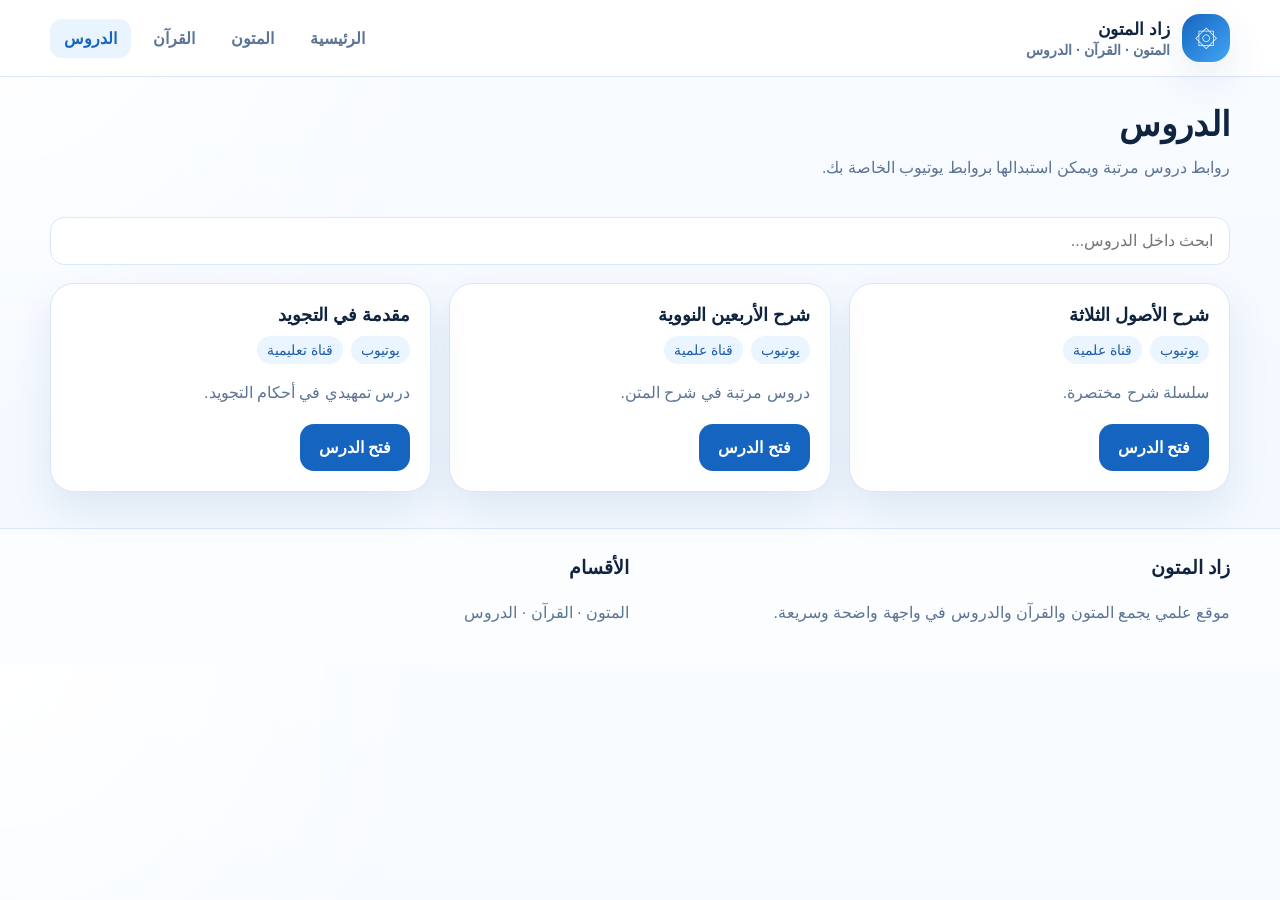
==== lessons.html @ 4cfde092 "Add files via upload" ====
<!doctype html>
<html lang="ar" dir="rtl">
<head>
  <meta charset="utf-8">
  <meta name="viewport" content="width=device-width, initial-scale=1">
  <title>الدروس - زاد المتون</title>
  <meta name="description" content="الدروس">
  <link rel="stylesheet" href="assets/css/style.css">
</head>
<body>
<div data-current-page="lessons"></div>

<header class="topbar">
  <div class="container nav">
    <div class="brand">
      <div class="brand-badge">۞</div>
      <div class="brand-text">
        <div>زاد المتون</div>
        <small>المتون · القرآن · الدروس</small>
      </div>
    </div>
    <button class="menu-btn" aria-label="القائمة">☰</button>
    <nav class="nav-links">
      <a href="index.html" data-page="home">الرئيسية</a>
      <a href="mutoon.html" data-page="mutoon">المتون</a>
      <a href="quran.html" data-page="quran">القرآن</a>
      <a href="lessons.html" data-page="lessons">الدروس</a>
    </nav>
  </div>
</header>

<main class="container">
  <section class="page-title">
    <h1>الدروس</h1>
    <p>روابط دروس مرتبة ويمكن استبدالها بروابط يوتيوب الخاصة بك.</p>
  </section>

  <div class="search-wrap">
    <input class="input" data-filter-input type="text" placeholder="ابحث داخل الدروس...">
  </div>

  <section class="list-grid" id="lessons-list">
    <div class="empty">جاري تحميل الدروس...</div>
  </section>
</main>

<footer class="footer">
  <div class="container footer-grid">
    <div>
      <h3 style="margin-top:0">زاد المتون</h3>
      <p>موقع علمي يجمع المتون والقرآن والدروس في واجهة واضحة وسريعة.</p>
    </div>
    <div>
      <h3 style="margin-top:0">الأقسام</h3>
      <p><a href="mutoon.html">المتون</a> · <a href="quran.html">القرآن</a> · <a href="lessons.html">الدروس</a></p>
    </div>
  </div>
</footer>

<script src="assets/js/common.js"></script>
<script src="assets/data/lessons-data.js"></script>
<script src="assets/js/lessons.js"></script>
</body>
</html>
---- assets/css/style.css ----
:root{
  --bg:#f3f8ff;
  --surface:#ffffff;
  --surface-2:#f7fbff;
  --line:#d9e7fb;
  --text:#10233f;
  --muted:#5c7595;
  --primary:#1565c0;
  --primary-2:#0d47a1;
  --accent:#42a5f5;
  --soft:#eaf4ff;
  --shadow:0 18px 42px rgba(17,70,140,.10);
  --radius:22px;
  --container:min(1180px, calc(100% - 28px));
}
*{box-sizing:border-box}
html{scroll-behavior:smooth}
body{
  margin:0;
  direction:rtl;
  color:var(--text);
  font-family:"Noto Naskh Arabic","Segoe UI",Tahoma,Arial,sans-serif;
  background:
    radial-gradient(circle at top left, #ffffff 0, transparent 30%),
    linear-gradient(180deg,#f9fcff 0%, var(--bg) 100%);
}
a{color:inherit;text-decoration:none}
img{display:block;max-width:100%}
button,input,select{font:inherit}
.container{width:var(--container);margin-inline:auto}
.topbar{
  position:sticky;top:0;z-index:50;
  background:rgba(255,255,255,.96);
  backdrop-filter:blur(10px);
  border-bottom:1px solid var(--line);
}
.nav{display:flex;align-items:center;justify-content:space-between;gap:16px;padding:14px 0}
.brand{display:flex;align-items:center;gap:12px}
.brand-badge{
  width:48px;height:48px;border-radius:18px;display:grid;place-items:center;
  background:linear-gradient(135deg,var(--primary),var(--accent));
  color:#fff;font-size:23px;box-shadow:var(--shadow)
}
.brand-text{font-weight:800;font-size:1.08rem}
.brand-text small{display:block;color:var(--muted);font-weight:600;margin-top:2px}
.nav-links{display:flex;align-items:center;gap:8px;flex-wrap:wrap}
.nav-links a{
  padding:10px 14px;border-radius:12px;color:var(--muted);font-weight:700;transition:.18s ease
}
.nav-links a:hover,.nav-links a.active{background:var(--soft);color:var(--primary)}
.menu-btn{
  display:none;border:none;background:var(--soft);color:var(--primary);
  padding:10px 12px;border-radius:12px;font-size:18px;cursor:pointer
}
.hero{padding:56px 0 24px}
.hero-grid{display:grid;grid-template-columns:1.08fr .92fr;gap:20px}
.panel{
  background:var(--surface);border:1px solid var(--line);border-radius:30px;box-shadow:var(--shadow)
}
.hero-card{
  padding:36px;
  background:
    radial-gradient(circle at top right,#edf6ff 0,#ffffff 48%),
    linear-gradient(180deg,#ffffff,#f9fcff)
}
.kicker{
  display:inline-flex;align-items:center;gap:8px;
  background:#eaf4ff;color:var(--primary);padding:8px 14px;border-radius:999px;
  font-size:15px;font-weight:800
}
h1{font-size:clamp(2rem,3vw,3.1rem);line-height:1.18;margin:16px 0 10px}
.lead{margin:0;color:var(--muted);font-size:1.12rem;line-height:1.95}
.hero-actions{display:flex;gap:12px;flex-wrap:wrap;margin-top:24px}
.btn{
  display:inline-flex;align-items:center;justify-content:center;gap:10px;
  padding:13px 18px;border-radius:14px;border:1px solid transparent;
  font-weight:800;cursor:pointer;transition:.18s ease
}
.btn-primary{background:var(--primary);color:#fff}
.btn-primary:hover{background:var(--primary-2)}
.btn-secondary{background:var(--surface-2);border-color:var(--line);color:var(--text)}
.btn-secondary:hover{background:var(--soft)}
.hero-side{padding:22px}
.stats{display:grid;grid-template-columns:repeat(3,1fr);gap:14px}
.stat{
  padding:18px;border-radius:18px;border:1px solid var(--line);
  background:linear-gradient(180deg,#ffffff,#f5faff)
}
.stat strong{display:block;font-size:1.45rem;margin-bottom:6px}
.section{padding:18px 0 34px}
.section-head{display:flex;justify-content:space-between;align-items:end;gap:18px;margin-bottom:18px}
.section-head h2{margin:0;font-size:1.8rem}
.section-head p{margin:6px 0 0;color:var(--muted)}
.grid{display:grid;grid-template-columns:repeat(3,1fr);gap:18px}
.card{
  background:var(--surface);border:1px solid var(--line);border-radius:24px;
  padding:20px;box-shadow:var(--shadow)
}
.card-icon{
  width:58px;height:58px;border-radius:18px;display:grid;place-items:center;
  background:linear-gradient(135deg,#edf6ff,#dff0ff);color:var(--primary);font-size:28px;margin-bottom:14px
}
.card h3{margin:0 0 8px;font-size:1.14rem}
.card p{margin:0;color:var(--muted);line-height:1.9}
.actions{display:flex;gap:10px;flex-wrap:wrap;margin-top:16px}
.page-title{padding:28px 0 16px}
.page-title h1{margin:0 0 8px;font-size:2.1rem}
.page-title p{margin:0;color:var(--muted);line-height:1.9}
.notice{
  background:linear-gradient(180deg,#edf6ff,#ffffff);
  border:1px solid #cfe3fb;color:#214970;border-radius:18px;
  padding:16px 18px;line-height:1.9
}
.search-wrap{margin:18px 0}
.input{
  width:100%;padding:14px 16px;border-radius:14px;border:1px solid var(--line);
  background:#fff;outline:none;color:var(--text)
}
.input:focus{border-color:#8ec4ff;box-shadow:0 0 0 4px rgba(66,165,245,.12)}
.list-grid{display:grid;grid-template-columns:repeat(3,1fr);gap:18px}
.resource-card .meta{display:flex;gap:8px;flex-wrap:wrap;margin:10px 0 14px}
.badge{background:#ebf5ff;color:#1d5da8;padding:6px 10px;border-radius:999px;font-size:.9rem}
.muted{color:var(--muted)}
.footer{
  margin-top:36px;padding:28px 0 36px;border-top:1px solid var(--line);
  background:rgba(255,255,255,.7)
}
.footer-grid{display:grid;grid-template-columns:1fr 1fr;gap:22px}
.footer p{margin:0;color:var(--muted);line-height:1.9}
.quran-index-grid{display:grid;grid-template-columns:repeat(5,1fr);gap:16px}
.juz-card{
  border:1px solid var(--line);background:var(--surface);border-radius:22px;padding:14px;
  cursor:pointer;text-align:right;box-shadow:var(--shadow);transition:.16s ease
}
.juz-card:hover{transform:translateY(-2px)}
.juz-card .thumb{
  height:150px;border-radius:16px;overflow:hidden;background:#eef6ff;
  border:1px solid var(--line);margin-bottom:12px;display:grid;place-items:center
}
.juz-card .thumb img{width:100%;height:100%;object-fit:cover}
.juz-card .num{
  display:inline-block;background:#eaf4ff;color:#1c5ba4;border-radius:999px;
  padding:5px 10px;font-size:.9rem;margin-bottom:10px
}
.juz-title{font-weight:800;font-size:1.03rem;margin-bottom:6px}
.juz-range{color:var(--muted);font-size:.95rem;line-height:1.7}
.quran-shell{display:grid;grid-template-columns:280px 1fr;gap:18px;align-items:start}
.quran-sidebar .card{position:sticky;top:88px}
.info-list{display:grid;gap:8px}
.info-item{
  background:var(--surface-2);padding:10px 12px;border:1px solid var(--line);border-radius:12px
}
.reader-toolbar{display:flex;justify-content:space-between;align-items:center;gap:12px;margin-bottom:12px}
.reader-meta{display:flex;gap:10px;flex-wrap:wrap}
.page-badge{
  background:#ebf5ff;color:#165fae;padding:7px 12px;border-radius:999px;font-size:.92rem
}
.quran-reader{
  background:linear-gradient(180deg,#ffffff,#f9fcff);border:1px solid var(--line);
  border-radius:28px;padding:12px;box-shadow:var(--shadow)
}
.quran-page-wrap{
  background:#fff;border:1px solid var(--line);border-radius:24px;padding:8px
}
.quran-image-frame{
  background:#f4f9ff;border:1px solid var(--line);border-radius:20px;padding:8px
}
.quran-image-frame img{
  width:100%;max-height:85vh;object-fit:contain;border-radius:12px;margin:auto;
  box-shadow:0 10px 30px rgba(17,70,140,.10)
}
.quran-text{
  font-size:2rem;line-height:2.45;text-align:center;padding:22px;background:#fff;
  border:1px solid var(--line);border-radius:20px
}
.reader-actions{display:flex;gap:10px;flex-wrap:wrap}
.table-card{padding:0;overflow:hidden}
.data-table{width:100%;border-collapse:collapse}
.data-table th,.data-table td{padding:16px 14px;border-bottom:1px solid var(--line);vertical-align:top}
.data-table thead th{background:#f4f9ff;color:#24588d;font-size:.96rem}
.data-table tbody tr:hover{background:#fbfdff}
.data-table td.actions-cell{width:230px}
.data-table .actions{justify-content:flex-start;margin-top:0}
.data-table .title-cell strong{display:block;font-size:1.02rem;margin-bottom:6px}
.data-table .title-cell small{color:var(--muted);display:block;line-height:1.8}
.empty{
  background:var(--surface);border:1px dashed var(--line);border-radius:18px;
  padding:22px;text-align:center;color:var(--muted)
}
.help-box{display:grid;grid-template-columns:1fr 1fr;gap:18px;margin:18px 0}
.code-box{
  direction:ltr;text-align:left;white-space:pre-wrap;font-family:Consolas,monospace;
  background:#f6fbff;border:1px solid var(--line);border-radius:16px;padding:14px;color:#1f4670
}
.quick-links{display:grid;grid-template-columns:repeat(3,1fr);gap:14px}
.quick-link{
  background:var(--surface);border:1px solid var(--line);border-radius:18px;
  padding:16px 18px;box-shadow:var(--shadow)
}
.quick-link strong{display:block;margin-bottom:6px}
code{background:#f1f7ff;padding:2px 6px;border-radius:7px}
@media (max-width:1100px){
  .grid,.list-grid{grid-template-columns:repeat(2,1fr)}
  .quran-index-grid{grid-template-columns:repeat(3,1fr)}
}
@media (max-width:900px){
  .hero-grid,.quran-shell,.footer-grid,.help-box{grid-template-columns:1fr}
  .quick-links{grid-template-columns:1fr}
}
@media (max-width:760px){
  .menu-btn{display:block}
  .nav-links{
    display:none;position:absolute;top:72px;right:14px;left:14px;background:var(--surface);
    border:1px solid var(--line);border-radius:18px;padding:10px;box-shadow:var(--shadow)
  }
  .nav-links.open{display:flex;flex-direction:column;align-items:stretch}
  .grid,.list-grid,.quran-index-grid{grid-template-columns:1fr}
  .stats{grid-template-columns:repeat(3,1fr)}
  .data-table,.data-table thead,.data-table tbody,.data-table tr,.data-table th,.data-table td{display:block;width:100%}
  .data-table thead{display:none}
  .data-table tr{padding:6px 0}
  .data-table td{border-bottom:none;padding:10px 14px}
  .data-table td.actions-cell{width:auto}
  .quran-image-frame img{max-height:70vh}
}
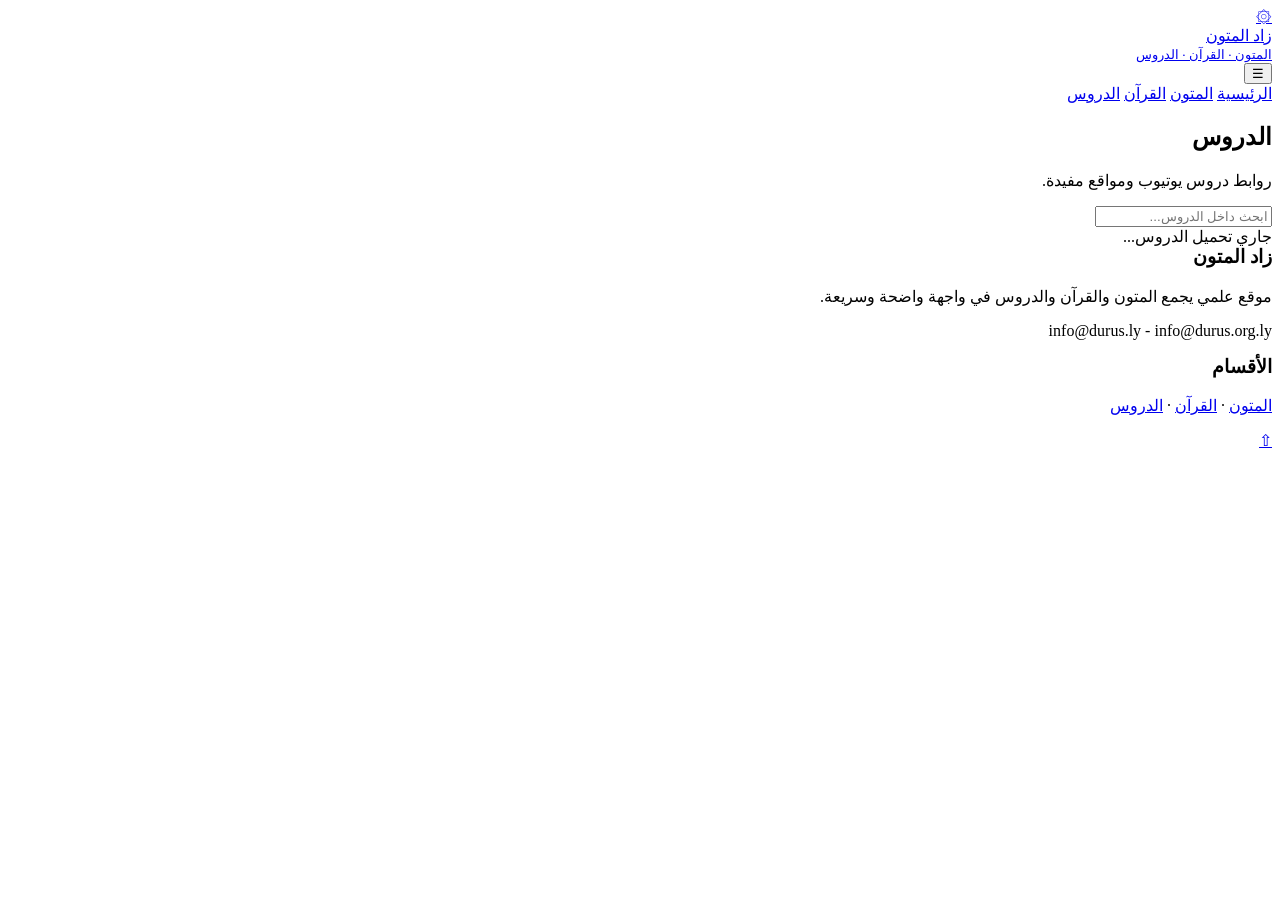
==== commit be2a95c4: "Add files via upload" ====
--- a/lessons.html
+++ b/lessons.html
@@ -5,6 +5,8 @@
   <meta name="viewport" content="width=device-width, initial-scale=1">
   <title>الدروس - زاد المتون</title>
   <meta name="description" content="الدروس">
+   <link rel="icon" href="assets/fav.ico" type="image/x-icon">
+<link rel="shortcut icon" href="assets/fav.ico" type="image/x-icon">
   <link rel="stylesheet" href="assets/css/style.css">
 </head>
 <body>
@@ -13,10 +15,10 @@
 <header class="topbar">
   <div class="container nav">
     <div class="brand">
-      <div class="brand-badge">۞</div>
+      <a href="index.html" data-page="home">  <div class="brand-badge">۞</div></a>
       <div class="brand-text">
-        <div>زاد المتون</div>
-        <small>المتون · القرآن · الدروس</small>
+          <a href="index.html" data-page="home">  <div>زاد المتون</div></a>
+        <a href="index.html" data-page="home"><small>المتون · القرآن · الدروس</small></a>
       </div>
     </div>
     <button class="menu-btn" aria-label="القائمة">☰</button>
@@ -32,7 +34,7 @@
 <main class="container">
   <section class="page-title">
     <h1>الدروس</h1>
-    <p>روابط دروس مرتبة ويمكن استبدالها بروابط يوتيوب الخاصة بك.</p>
+    <p>روابط دروس يوتيوب ومواقع مفيدة.</p>
   </section>
 
   <div class="search-wrap">
@@ -49,6 +51,7 @@
     <div>
       <h3 style="margin-top:0">زاد المتون</h3>
       <p>موقع علمي يجمع المتون والقرآن والدروس في واجهة واضحة وسريعة.</p>
+	  <p>info@durus.ly - info@durus.org.ly</p>
     </div>
     <div>
       <h3 style="margin-top:0">الأقسام</h3>
@@ -60,5 +63,6 @@
 <script src="assets/js/common.js"></script>
 <script src="assets/data/lessons-data.js"></script>
 <script src="assets/js/lessons.js"></script>
+<a href="#" class="top-arrow">⇧</a>
 </body>
 </html>
